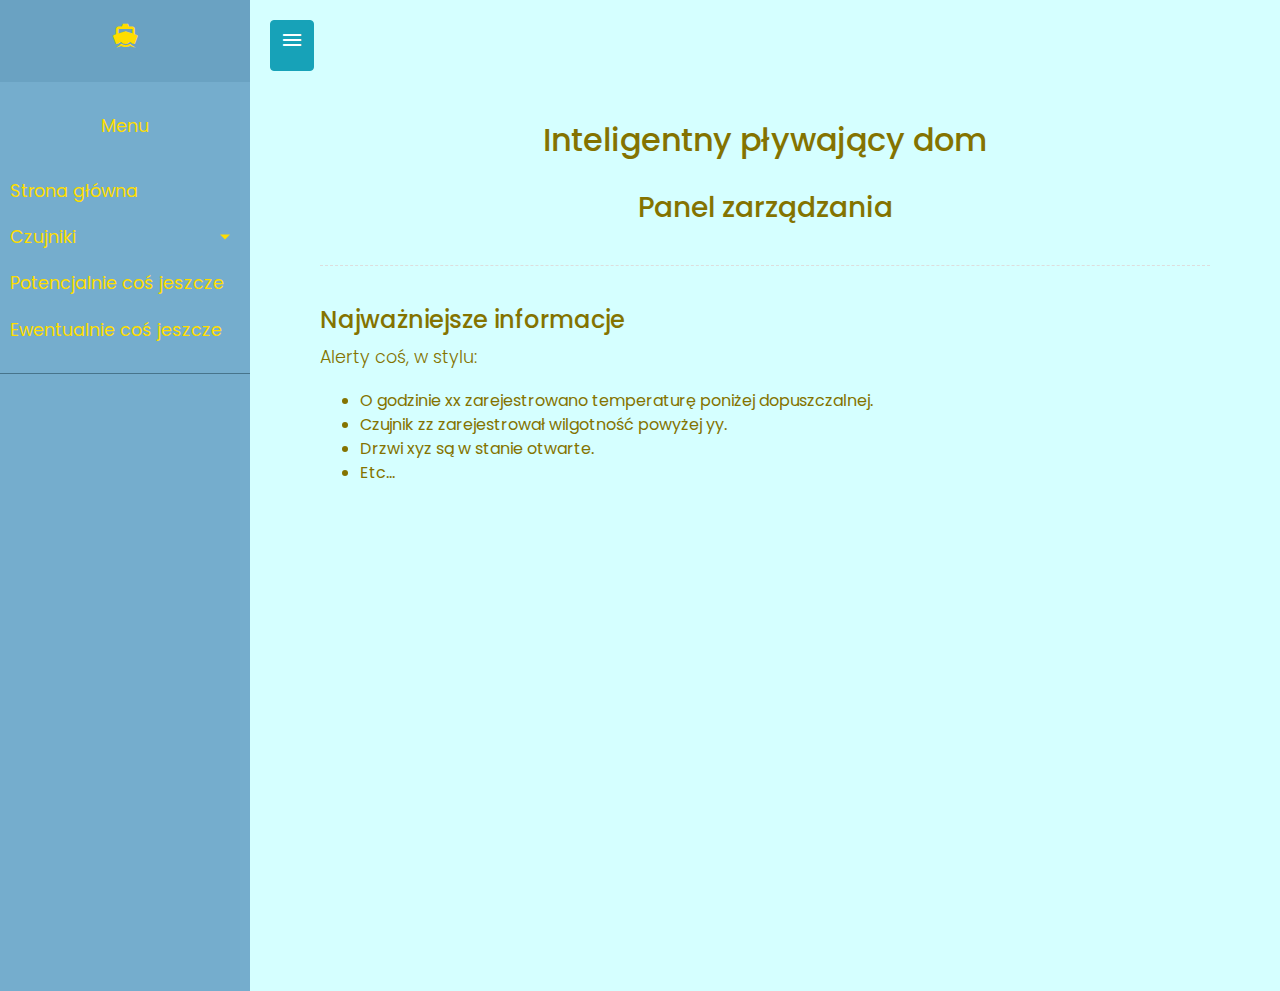
==== doors.html @ 6836a7a9 "Another version" ====
<!DOCTYPE html>
<html lang="pl" dir="ltr">
  <head>
    <meta charset="utf-8">
    <title>Pływający inteligentny dom</title>

    <link rel="stylesheet" href="bootstrap-4.2.1-dist/css/bootstrap.css">
    <!-- Extra css -->
    <link href="add_css/main.css" rel="stylesheet">
    <link rel="stylesheet" href="add_css/ionicons.min.css">

    <script src="bootstrap-4.2.1-dist/js/bootstrap.min.js"></script>
    <script src="bootstrap-4.2.1-dist/js/bootstrap.bundle.min.js"></script>
    <link rel="stylesheet" href="add_css/ionicons.min.css">
    <script src="add_js/jquery.min.js"></script>
    <script src="add_js/solid.min.js"></script>
    <script src="add_js/fontawesome.min.js"></script>
    <script src="add_js/popper.min.js"></script>
  </head>
  <body>

    <div class="wrapper">
        <!-- Sidebar  -->
        <nav id="sidebar">
            <div class="sidebar-header">
                <h3> <i class="icon ion-md-boat"></i></h3>
            </div>

            <ul class="list-unstyled components">
                <p class="center"><b>Menu</b></p>
                <li>
                    <a href="dashboard.html">Strona główna</a>
                </li>
                <li>
                    <a href="#homeSubmenu" data-toggle="collapse" aria-expanded="false" class="dropdown-toggle">Czujniki</a>
                    <ul class="collapse list-unstyled" id="homeSubmenu">
                        <li>
                            <a href="temperature.html">Temperatura</a>
                        </li>
                        <li>
                            <a href="humidity.html">Wilgotność</a>
                        </li>
                        <li>
                            <a class="active" href="doors.html">Drzwi</a>
                        </li>
                        <li>
                            <a href="gps.html">GPS</a>
                        </li>
                    </ul>
                </li>
                <li>
                    <a href="#">Potencjalnie coś jeszcze</a>
                </li>
                <li>
                    <a href="#">Ewentualnie coś jeszcze</a>
                </li>
            </ul>
        </nav>

        <!-- Page Content  -->
        <div id="content">

            <button type="button" id="sidebarCollapse" class="btn btn-info">
              <i class="fas fa-align-left"></i>
              <span><h4><i class="icon ion-md-menu"></i></h4></span>
            </button>
        <div id="inside-cont">
            <h2 class="center">Inteligentny pływający dom</h2>
            <br>
            <h3 class="center">Panel zarządzania</h3>

            <div class="line"></div>

            <h4>Najważniejsze informacje</h4>
            <p>Alerty coś, w stylu:
              <ul>
                <li>O godzinie xx zarejestrowano temperaturę poniżej dopuszczalnej.</li>
                <li>Czujnik zz zarejestrował wilgotność powyżej yy.</li>
                <li>Drzwi xyz są w stanie otwarte.</li>
                <li>Etc...</li>
              </ul>
            </p>
        </div>
      </div>
    </div>

<script>
$(document).ready(function () {

    $('#sidebarCollapse').on('click', function () {
        $('#sidebar').toggleClass('active');
    });

});
</script>
  </body>
</html>
---- add_css/main.css ----
@import "https://fonts.googleapis.com/css?family=Poppins:300,400,500,600,700";
body {
    font-family: 'Poppins', sans-serif;
    background: #fafafa;
    color:#847300;
}

p {
    font-family: 'Poppins', sans-serif;
    font-size: 1.1em;
    font-weight: 300;
    line-height: 1.7em;
    color: #847300;
}

a,
a:hover,
a:focus {
    color: inherit;
    text-decoration: none;
    transition: all 0.3s;
}

.navbar {
    padding: 15px 10px;
    background: #75ADCD;
    border: none;
    border-radius: 0;
    margin-bottom: 40px;
    box-shadow: 1px 1px 1px rgba(0, 0, 0, 0.1);
}
.container-fluid{
  background: #75ADCD !important;
}


.line {
    width: 100%;
    height: 1px;
    border-bottom: 1px dashed #ddd;
    margin: 40px 0;
}

/* ---------------------------------------------------
    SIDEBAR STYLE
----------------------------------------------------- */

.wrapper {
    display: flex;
    width: 100%;
    align-items: stretch;
}

#sidebar {
    min-width: 250px;
    max-width: 250px;
    background: #75ADCD;
    color: #ffdd00;
    transition: all 0.3s;
}

#sidebar.active {
    margin-left: -250px;
}

#sidebar .sidebar-header {
    padding: 20px;
    background: #6AA2C2;
    margin-left: auto;
    margin-right: auto;
    height: auto;
    display: flex;
    align-items: center;
    justify-content: center
}

#sidebar ul.components {
    padding: 20px 0;
    border-bottom: 1px solid #47748b;
}

#sidebar ul p {
    color: #ffdd00;
    padding: 10px;
}

#sidebar ul li a {
    padding: 10px;
    font-size: 1.1em;
    display: block;
}

#sidebar ul li a:hover {
    color: #ffdd00;
    background: #6AA2C2;
}

#sidebar ul li.active>a,
a[aria-expanded="true"], a.active {
    color: #ffdd00;
    background: #6AA2C2;
}

a[data-toggle="collapse"] {
    position: relative;
}

.dropdown-toggle::after {
    display: block;
    position: absolute;
    top: 50%;
    right: 20px;
    transform: translateY(-50%);
}

ul ul a {
    font-size: 0.9em !important;
    padding-left: 30px !important;
    background: #659DBD;
}


a.download {
    background: #ffdd00;
    color: #7386D5;
}

a.article,
a.article:hover {
    background: #659DBD !important;
    color: #ffdd00 !important;
}

/* ---------------------------------------------------
    CONTENT STYLE
----------------------------------------------------- */

#content {
    width: 100%;
    padding: 20px;
    min-height: 100vh;
    transition: all 0.3s;
    background: #D5FFFF;
}

#inside-cont {
    width: 100%;
    padding: 50px;
    min-height: 100vh;
    transition: all 0.3s;
    background: inherit;
}
h2.center, h3.center, p.center{
  text-align: center;
}

/* ---------------------------------------------------
    MEDIAQUERIES
----------------------------------------------------- */

@media (max-width: 768px) {
    #sidebar {
        margin-left: -250px;
    }
    #sidebar.active {
        margin-left: 0;
    }
    #sidebarCollapse span {
        display: none;
    }
}
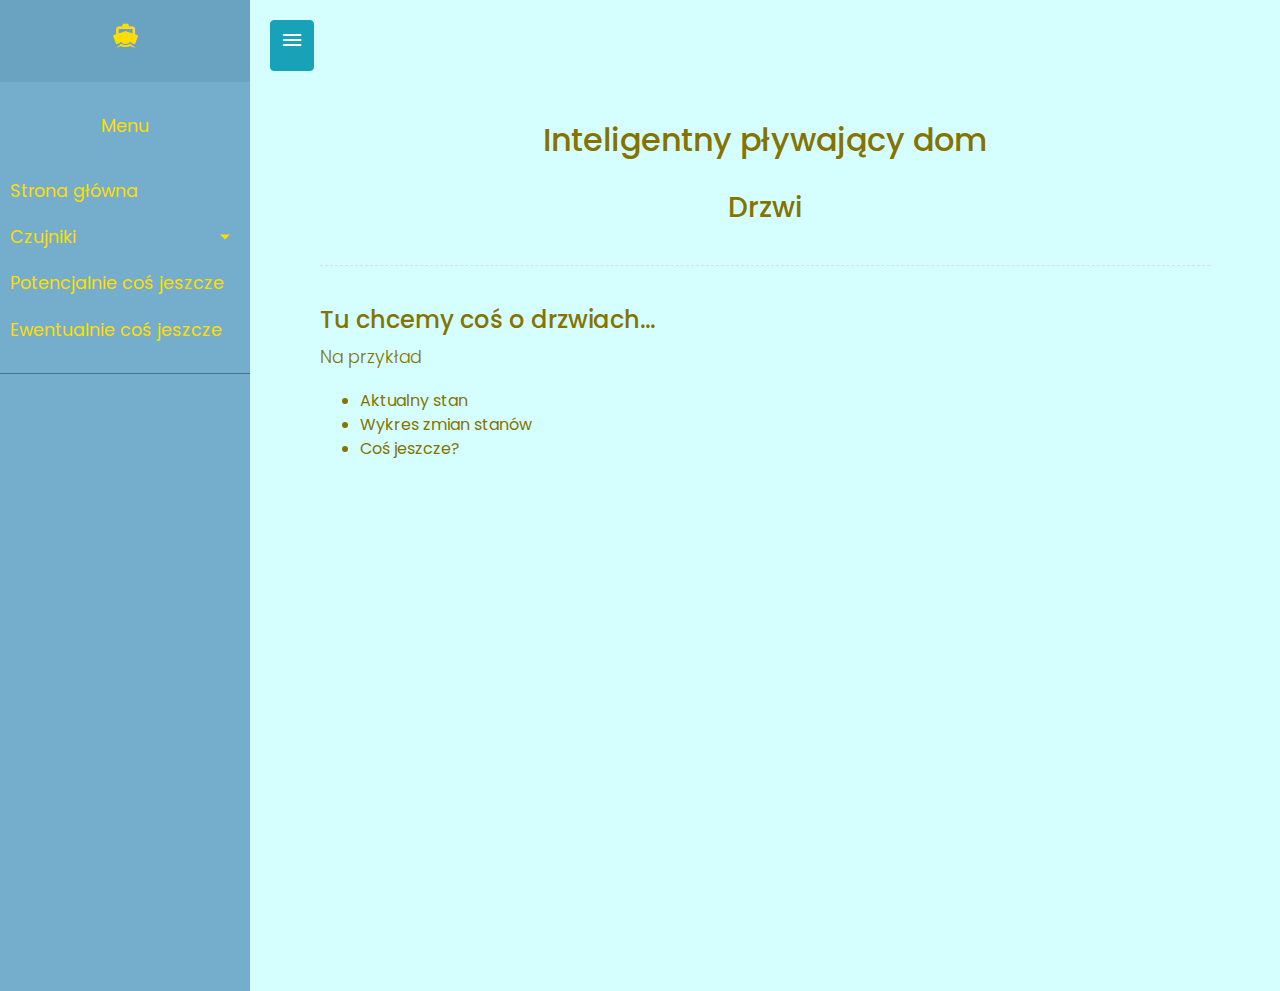
==== commit 01564dc4: "Update" ====
--- a/doors.html
+++ b/doors.html
@@ -67,17 +67,17 @@
         <div id="inside-cont">
             <h2 class="center">Inteligentny pływający dom</h2>
             <br>
-            <h3 class="center">Panel zarządzania</h3>
+            <h3 class="center">Drzwi</h3>
 
             <div class="line"></div>
 
-            <h4>Najważniejsze informacje</h4>
-            <p>Alerty coś, w stylu:
+            <h4>Tu chcemy coś o drzwiach...</h4>
+            <p>Na przykład
               <ul>
-                <li>O godzinie xx zarejestrowano temperaturę poniżej dopuszczalnej.</li>
-                <li>Czujnik zz zarejestrował wilgotność powyżej yy.</li>
-                <li>Drzwi xyz są w stanie otwarte.</li>
-                <li>Etc...</li>
+                <li>Aktualny stan</li>
+                <li>Wykres zmian stanów</li>
+                <li>Coś jeszcze?</li>
+                
               </ul>
             </p>
         </div>
